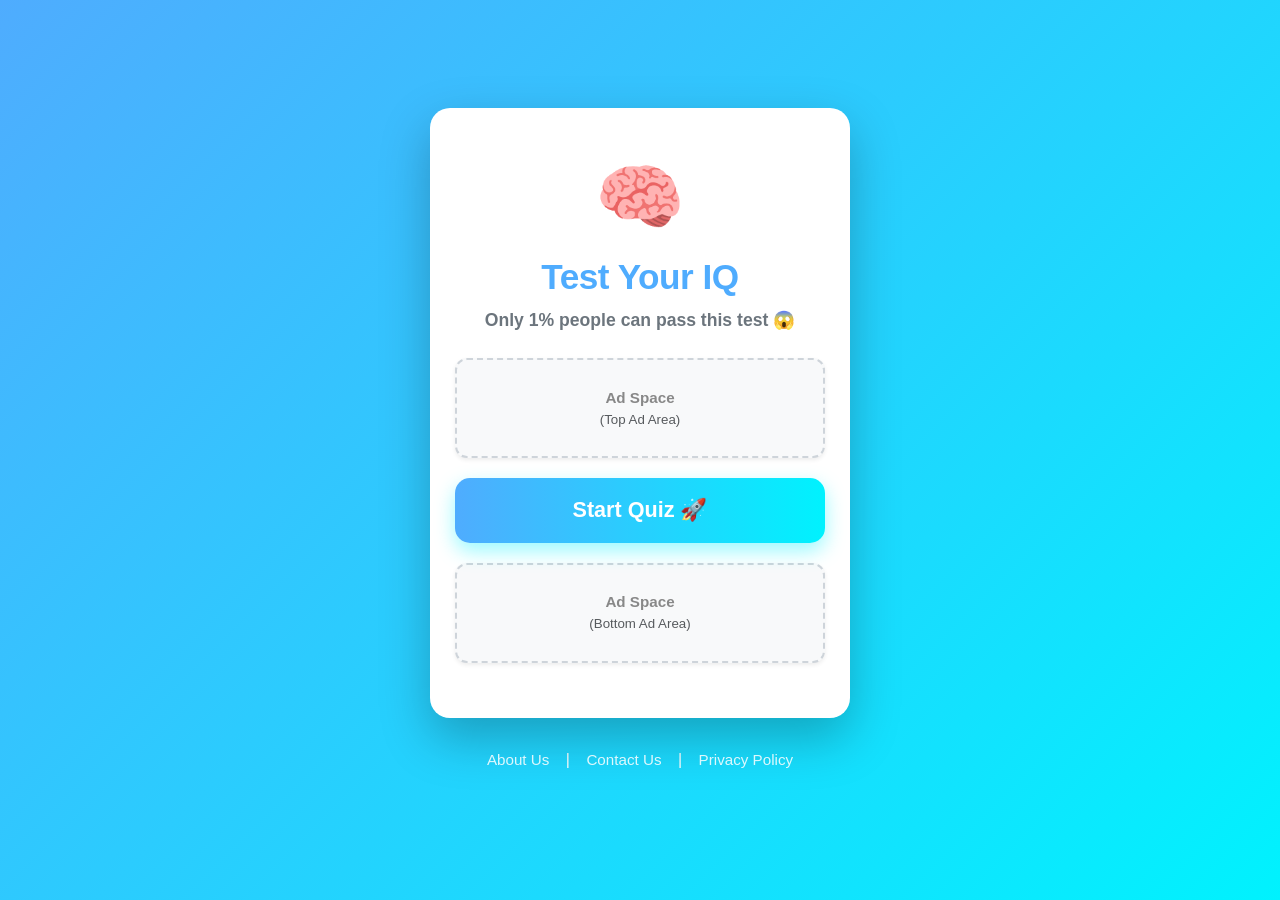
==== index.html @ bcdb6fd7 "first chnage first chnage" ====
<!DOCTYPE html>
<html lang="en">
<head>
    <meta charset="UTF-8">
    <meta name="viewport" content="width=device-width, initial-scale=1.0">
    <title>🧠 Test Your IQ | Premium Quiz</title>
    <!-- Bootstrap 5 CSS -->
    <link href="https://cdn.jsdelivr.net/npm/bootstrap@5.3.0/dist/css/bootstrap.min.css" rel="stylesheet">
    <style>
        :root {
            --primary-color: #4facfe;
            --secondary-color: #00f2fe;
            --text-dark: #222222;
            --ad-bg: #f8f9fa;
            --ad-border: #ced4da;
        }
        
        body {
            /* Full screen gradient background */
            background: linear-gradient(135deg, var(--primary-color) 0%, var(--secondary-color) 100%);
            font-family: Arial, sans-serif;
            color: #ffffff;
            margin: 0;
            min-height: 100vh;
            display: flex;
            flex-direction: column;
            justify-content: center;
            align-items: center;
            overflow-x: hidden;
        }

        /* Centered card design */
        .quiz-card {
            background: #ffffff;
            color: var(--text-dark);
            border-radius: 20px;
            padding: 35px 25px;
            max-width: 420px;
            width: 92%;
            box-shadow: 0 20px 50px rgba(0,0,0,0.25);
            text-align: center;
            
            /* Subtle fade-in animation */
            opacity: 0;
            transform: translateY(30px);
            animation: slideUpFadeIn 0.8s cubic-bezier(0.2, 0.8, 0.2, 1) forwards;
        }

        @keyframes slideUpFadeIn {
            to {
                opacity: 1;
                transform: translateY(0);
            }
        }

        .emoji-icon {
            font-size: 4.5rem;
            margin-bottom: 5px;
            display: inline-block;
            animation: float 3s ease-in-out infinite;
        }

        @keyframes float {
            0% { transform: translateY(0px); }
            50% { transform: translateY(-10px); }
            100% { transform: translateY(0px); }
        }

        h1 {
            font-weight: 800;
            font-size: 2.2rem;
            margin-bottom: 8px;
            color: var(--primary-color);
            letter-spacing: -0.5px;
        }

        p.subtitle {
            font-size: 1.1rem;
            color: #6c757d;
            font-weight: 600;
            margin-bottom: 25px;
        }

        /* Large, eye-catching button */
        .btn-start {
            background: linear-gradient(to right, #4facfe, #00f2fe);
            color: #ffffff;
            font-size: 1.35rem;
            font-weight: bold;
            padding: 16px;
            border-radius: 15px;
            border: none;
            width: 100%;
            text-decoration: none;
            display: inline-block;
            transition: all 0.3s ease;
            box-shadow: 0 8px 20px rgba(0, 242, 254, 0.4);
            cursor: pointer;
        }

        /* Smooth hover effect */
        .btn-start:hover {
            transform: translateY(-3px) scale(1.02);
            box-shadow: 0 12px 25px rgba(0, 242, 254, 0.6);
            color: #ffffff;
        }

        .btn-start:active {
            transform: translateY(1px);
            box-shadow: 0 5px 10px rgba(0, 242, 254, 0.3);
        }

        /* Ad Placement */
        .ad-container {
            width: 100%;
            min-height: 100px;
            background-color: var(--ad-bg);
            border: 2px dashed var(--ad-border);
            display: flex;
            flex-direction: column;
            align-items: center;
            justify-content: center;
            color: #888888;
            border-radius: 12px;
            margin: 20px 0;
            font-size: 0.95rem;
            font-weight: bold;
            transition: background-color 0.3s;
        }
        
        .ad-container:hover {
            background-color: #f1f3f5;
        }

        footer {
            margin-top: 30px;
            padding-bottom: 20px;
        }

        footer a {
            color: #ffffff;
            text-decoration: none;
            font-size: 0.95rem;
            margin: 0 12px;
            opacity: 0.85;
            transition: opacity 0.3s;
            font-weight: 500;
        }

        footer a:hover {
            opacity: 1;
            text-decoration: underline;
        }
    </style>
</head>
<body>

    <!-- Main Mobile-First Centered Card -->
    <div class="quiz-card">
        
        <div class="emoji-icon">🧠</div>
        
        <h1>Test Your IQ</h1>
        <p class="subtitle">Only 1% people can pass this test 😱</p>

        <!-- Top Ad Placement (Above the button) -->
        <div class="ad-container shadow-sm">
            Ad Space
            <small class="fw-normal text-muted">(Top Ad Area)</small>
        </div>

        <!-- Start Quiz CTA Button -->
        <a href="quiz.html" class="btn-start" id="start-btn">Start Quiz 🚀</a>

        <!-- Bottom Ad Placement (Below the button) -->
        <div class="ad-container shadow-sm">
            Ad Space
            <small class="fw-normal text-muted">(Bottom Ad Area)</small>
        </div>

    </div>

    <!-- AdSense Safe Policy Pages Footer -->
    <footer class="text-center">
        <a href="about.html">About Us</a> | 
        <a href="contact.html">Contact Us</a> | 
        <a href="privacy.html">Privacy Policy</a>
    </footer>

    <!-- Bootstrap Bundle & JS -->
    <script src="https://cdn.jsdelivr.net/npm/bootstrap@5.3.0/dist/js/bootstrap.bundle.min.js"></script>
    <script>
        // Additional UX improvement: Pulse animation to draw attention to the button
        document.addEventListener('DOMContentLoaded', () => {
            const btn = document.getElementById('start-btn');
            
            // Subtle heartbeat pulse every few seconds
            setInterval(() => {
                if (!btn.matches(':hover')) {
                    btn.style.transform = "scale(1.04)";
                    setTimeout(() => {
                        btn.style.transform = "scale(1)";
                    }, 200);
                    
                    setTimeout(() => {
                        btn.style.transform = "scale(1.04)";
                        setTimeout(() => {
                            btn.style.transform = "scale(1)";
                        }, 200);
                    }, 350);
                }
            }, 4000);
        });
    </script>
</body>
</html>
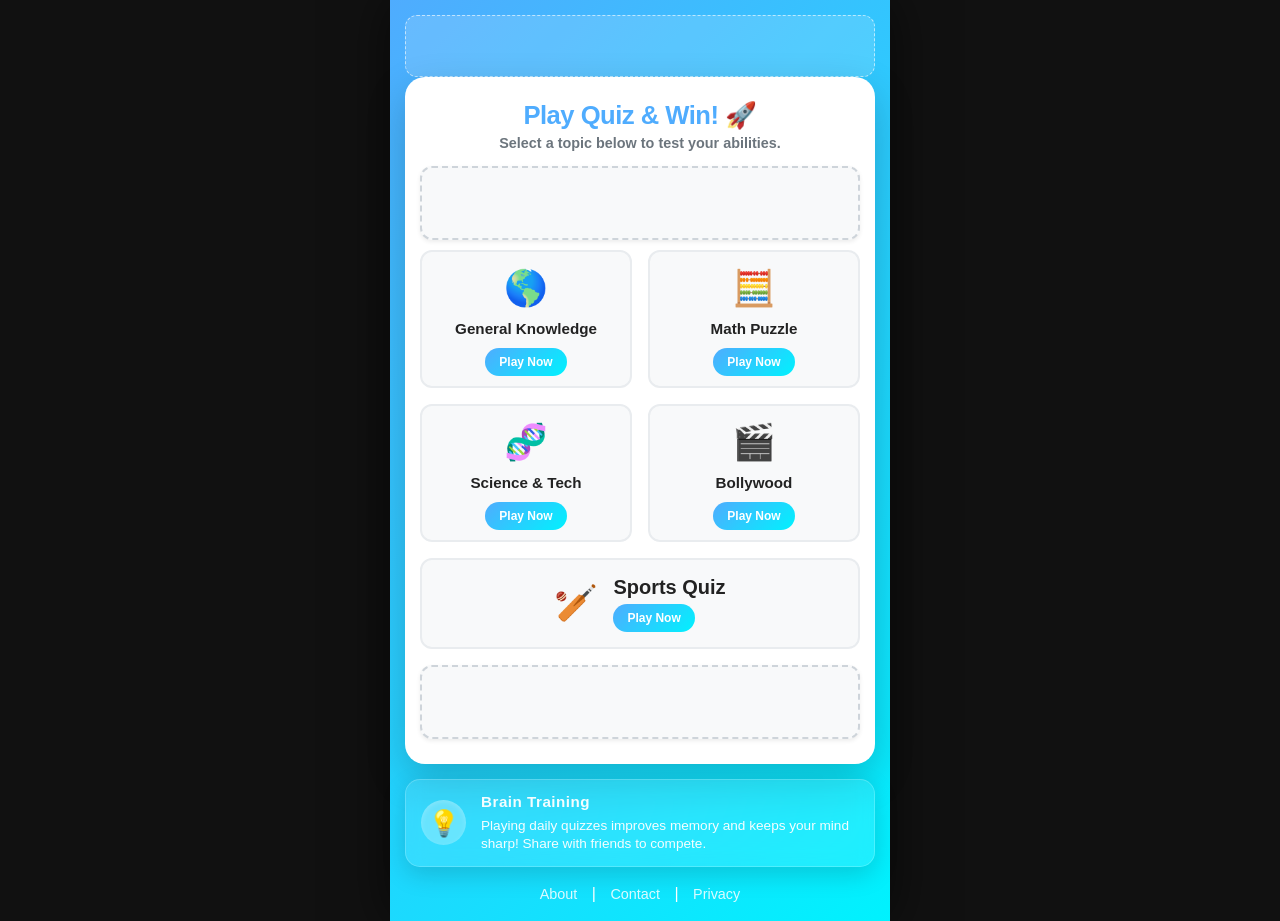
==== commit 33c1f657: "update chnage update chnage" ====
--- a/index.html
+++ b/index.html
@@ -2,8 +2,25 @@
 <html lang="en">
 <head>
     <meta charset="UTF-8">
-    <meta name="viewport" content="width=device-width, initial-scale=1.0">
-    <title>🧠 Test Your IQ | Premium Quiz</title>
+    <meta name="viewport" content="width=device-width, initial-scale=1.0, maximum-scale=1.0, user-scalable=no, viewport-fit=cover">
+    <meta name="mobile-web-app-capable" content="yes">
+    <meta name="apple-mobile-web-app-capable" content="yes">
+    <meta name="apple-mobile-web-app-status-bar-style" content="black-translucent">
+    <meta name="theme-color" content="#4facfe">
+    <meta name="description" content="Play the ultimate Viral Quiz App! Test your General Knowledge, Math, Science, Bollywood, and Sports skills to earn a Genius score.">
+    <meta name="keywords" content="quiz, test your iq, gk quiz, math puzzle, bollywood quiz, sports quiz, viral quiz">
+    <meta name="author" content="Quiz App">
+    
+    <!-- Open Graph for WhatsApp & Facebook Sharing -->
+    <meta property="og:title" content="🧠 Test Your IQ | Premium Quiz Hub">
+    <meta property="og:description" content="Click here to play the ultimate quiz challenge and test your brain power across 5 categories!">
+    <meta property="og:type" content="website">
+    
+    <title>🧠 Test Your IQ | Premium Quiz Hub</title>
+
+    <!-- 1️⃣ Google AdSense Main Script: Ahya 'YOUR_CLIENT_ID' ni jagya e tamaru AdSense Publisher ID nakho (eg. ca-pub-1234567890123456) -->
+    <script async src="https://pagead2.googlesyndication.com/pagead/js/adsbygoogle.js?client=ca-pub-YOUR_CLIENT_ID" crossorigin="anonymous"></script>
+
     <!-- Bootstrap 5 CSS -->
     <link href="https://cdn.jsdelivr.net/npm/bootstrap@5.3.0/dist/css/bootstrap.min.css" rel="stylesheet">
     <style>
@@ -14,106 +31,178 @@
             --ad-bg: #f8f9fa;
             --ad-border: #ced4da;
         }
-        
+
         body {
-            /* Full screen gradient background */
-            background: linear-gradient(135deg, var(--primary-color) 0%, var(--secondary-color) 100%);
+            background: url('https://images.unsplash.com/photo-1557683316-973673baf926?auto=format&fit=crop&w=1920&q=80') center/cover fixed, #111;
             font-family: Arial, sans-serif;
             color: #ffffff;
             margin: 0;
             min-height: 100vh;
             display: flex;
+            justify-content: center;
+            align-items: flex-start;
+        }
+
+        #app-wrapper {
+            background: linear-gradient(135deg, var(--primary-color) 0%, var(--secondary-color) 100%);
+            width: 100%;
+            max-width: 500px;
+            min-height: 100vh;
+            display: flex;
             flex-direction: column;
-            justify-content: center;
-            align-items: center;
-            overflow-x: hidden;
-        }
-
-        /* Centered card design */
-        .quiz-card {
+            justify-content: space-between;
+            align-items: center;
+            padding: 15px 15px 5px 15px;
+            box-shadow: 0 0 50px rgba(0,0,0,0.6);
+            position: relative;
+        }
+
+        .top-banner-ad {
+            width: 100%;
+            background: rgba(255,255,255,0.15);
+            border: 1px dashed rgba(255,255,255,0.6);
+            border-radius: 12px;
+            padding: 10px;
+            text-align: center;
+            color: #ffffff;
+            font-weight: bold;
+            margin-bottom: 15px;
+            min-height: 60px;
+            display: flex;
+            flex-direction: column;
+            align-items: center;
+            justify-content: center;
+            font-size: 0.9rem;
+        }
+
+        .bottom-info-card {
+            background: rgba(255, 255, 255, 0.1);
+            backdrop-filter: blur(10px);
+            -webkit-backdrop-filter: blur(10px);
+            border: 1px solid rgba(255, 255, 255, 0.2);
+            border-radius: 15px;
+            padding: 12px 15px;
+            margin-top: 15px;
+            display: flex;
+            align-items: center;
+            gap: 15px;
+            text-align: left;
+            color: #ffffff;
+            box-shadow: 0 8px 25px rgba(0,0,0,0.15);
+            width: 100%;
+        }
+
+        .info-icon {
+            font-size: 1.6rem;
+            flex-shrink: 0;
+            background: rgba(255,255,255,0.25);
+            width: 45px;
+            height: 45px;
+            display: flex;
+            justify-content: center;
+            align-items: center;
+            border-radius: 50%;
+            box-shadow: inset 0 2px 5px rgba(255,255,255,0.2);
+        }
+
+        .info-text {
+            font-size: 0.85rem;
+            line-height: 1.35;
+            opacity: 0.95;
+            flex: 1;
+        }
+
+        .info-text strong {
+            display: block;
+            font-size: 0.95rem;
+            margin-bottom: 4px;
+            color: #ffffff;
+            opacity: 1;
+            letter-spacing: 0.5px;
+        }
+
+        .main-container {
             background: #ffffff;
             color: var(--text-dark);
             border-radius: 20px;
-            padding: 35px 25px;
-            max-width: 420px;
-            width: 92%;
-            box-shadow: 0 20px 50px rgba(0,0,0,0.25);
+            padding: 15px 15px;
+            max-width: 480px;
+            width: 100%;
+            box-shadow: 0 15px 40px rgba(0,0,0,0.2);
             text-align: center;
-            
-            /* Subtle fade-in animation */
             opacity: 0;
             transform: translateY(30px);
             animation: slideUpFadeIn 0.8s cubic-bezier(0.2, 0.8, 0.2, 1) forwards;
         }
 
         @keyframes slideUpFadeIn {
-            to {
-                opacity: 1;
-                transform: translateY(0);
-            }
-        }
-
-        .emoji-icon {
-            font-size: 4.5rem;
-            margin-bottom: 5px;
-            display: inline-block;
-            animation: float 3s ease-in-out infinite;
-        }
-
-        @keyframes float {
-            0% { transform: translateY(0px); }
-            50% { transform: translateY(-10px); }
-            100% { transform: translateY(0px); }
+            to { opacity: 1; transform: translateY(0); }
         }
 
         h1 {
             font-weight: 800;
-            font-size: 2.2rem;
-            margin-bottom: 8px;
+            font-size: 1.6rem;
+            margin-bottom: 2px;
             color: var(--primary-color);
             letter-spacing: -0.5px;
         }
 
         p.subtitle {
-            font-size: 1.1rem;
+            font-size: 0.9rem;
             color: #6c757d;
             font-weight: 600;
-            margin-bottom: 25px;
-        }
-
-        /* Large, eye-catching button */
-        .btn-start {
-            background: linear-gradient(to right, #4facfe, #00f2fe);
-            color: #ffffff;
-            font-size: 1.35rem;
+            margin-bottom: 12px;
+        }
+
+        /* 5 Mini-App Categories Grid */
+        .category-box {
+            background: #f8f9fa;
+            border: 2px solid #e9ecef;
+            border-radius: 12px;
+            padding: 10px 8px;
+            cursor: pointer;
+            transition: all 0.3s ease;
+            display: flex;
+            flex-direction: column;
+            align-items: center;
+            justify-content: center;
+            height: 100%;
+            text-decoration: none;
+            color: var(--text-dark);
+        }
+
+        .category-box:hover {
+            border-color: var(--primary-color);
+            background: rgba(79, 172, 254, 0.05);
+            transform: translateY(-4px);
+            box-shadow: 0 8px 15px rgba(0, 150, 255, 0.15);
+        }
+
+        .category-icon {
+            font-size: 2.2rem;
+            margin-bottom: 5px;
+        }
+
+        .category-name {
+            font-weight: 700;
+            font-size: 0.95rem;
+            line-height: 1.2;
+        }
+
+        .category-play {
+            background: linear-gradient(135deg, var(--primary-color), var(--secondary-color));
+            color: white;
+            font-size: 0.75rem;
+            padding: 5px 14px;
+            border-radius: 20px;
+            margin-top: 10px;
             font-weight: bold;
-            padding: 16px;
-            border-radius: 15px;
-            border: none;
-            width: 100%;
-            text-decoration: none;
             display: inline-block;
-            transition: all 0.3s ease;
-            box-shadow: 0 8px 20px rgba(0, 242, 254, 0.4);
-            cursor: pointer;
-        }
-
-        /* Smooth hover effect */
-        .btn-start:hover {
-            transform: translateY(-3px) scale(1.02);
-            box-shadow: 0 12px 25px rgba(0, 242, 254, 0.6);
-            color: #ffffff;
-        }
-
-        .btn-start:active {
-            transform: translateY(1px);
-            box-shadow: 0 5px 10px rgba(0, 242, 254, 0.3);
-        }
-
-        /* Ad Placement */
+        }
+
         .ad-container {
             width: 100%;
-            min-height: 100px;
+            min-height: 70px;
             background-color: var(--ad-bg);
             border: 2px dashed var(--ad-border);
             display: flex;
@@ -122,26 +211,21 @@
             justify-content: center;
             color: #888888;
             border-radius: 12px;
-            margin: 20px 0;
-            font-size: 0.95rem;
+            margin: 10px 0;
+            font-size: 0.85rem;
             font-weight: bold;
-            transition: background-color 0.3s;
-        }
-        
-        .ad-container:hover {
-            background-color: #f1f3f5;
         }
 
         footer {
-            margin-top: 30px;
-            padding-bottom: 20px;
+            margin-top: 15px;
+            padding-bottom: 10px;
         }
 
         footer a {
             color: #ffffff;
             text-decoration: none;
-            font-size: 0.95rem;
-            margin: 0 12px;
+            font-size: 0.9rem;
+            margin: 0 10px;
             opacity: 0.85;
             transition: opacity 0.3s;
             font-weight: 500;
@@ -154,63 +238,128 @@
     </style>
 </head>
 <body>
-
-    <!-- Main Mobile-First Centered Card -->
-    <div class="quiz-card">
+    <div id="app-wrapper">
+
+        <div class="w-100">
+            <!-- Top External Banner Ad -->
+            <div class="top-banner-ad" style="margin-bottom: 0; padding: 0; display: block; overflow: hidden;">
+                <!-- 2️⃣ First Ad Unit: Ahya 'YOUR_CLIENT_ID' ane 'YOUR_AD_SLOT_ID_1' ni jagya e tamari AdSense detail nakho -->
+                <ins class="adsbygoogle"
+                     style="display:block; min-height: 60px;"
+                     data-ad-client="ca-pub-YOUR_CLIENT_ID"
+                     data-ad-slot="YOUR_AD_SLOT_ID_1"
+                     data-ad-format="auto"
+                     data-full-width-responsive="true"></ins>
+                <script>
+                     (adsbygoogle = window.adsbygoogle || []).push({});
+                </script>
+            </div>
+        </div>
+
+        <div class="main-container">
         
-        <div class="emoji-icon">🧠</div>
-        
-        <h1>Test Your IQ</h1>
-        <p class="subtitle">Only 1% people can pass this test 😱</p>
-
-        <!-- Top Ad Placement (Above the button) -->
-        <div class="ad-container shadow-sm">
-            Ad Space
-            <small class="fw-normal text-muted">(Top Ad Area)</small>
-        </div>
-
-        <!-- Start Quiz CTA Button -->
-        <a href="quiz.html" class="btn-start" id="start-btn">Start Quiz 🚀</a>
-
-        <!-- Bottom Ad Placement (Below the button) -->
-        <div class="ad-container shadow-sm">
-            Ad Space
-            <small class="fw-normal text-muted">(Bottom Ad Area)</small>
-        </div>
-
-    </div>
-
-    <!-- AdSense Safe Policy Pages Footer -->
-    <footer class="text-center">
-        <a href="about.html">About Us</a> | 
-        <a href="contact.html">Contact Us</a> | 
-        <a href="privacy.html">Privacy Policy</a>
-    </footer>
-
-    <!-- Bootstrap Bundle & JS -->
+        <h1 class="mt-2">Play Quiz & Win! 🚀</h1>
+        <p class="subtitle">Select a topic below to test your abilities.</p>
+
+        <!-- Top Ad Placement -->
+        <div class="ad-container shadow-sm" style="padding: 0; overflow: hidden; display: block;">
+            <!-- 3️⃣ Second Ad Unit: Ahya 'YOUR_CLIENT_ID' ane 'YOUR_AD_SLOT_ID_2' ni jagya e tamari detail nakho -->
+            <ins class="adsbygoogle"
+                 style="display:block; min-height: 70px;"
+                 data-ad-client="ca-pub-YOUR_CLIENT_ID"
+                 data-ad-slot="YOUR_AD_SLOT_ID_2"
+                 data-ad-format="auto"
+                 data-full-width-responsive="true"></ins>
+            <script>
+                 (adsbygoogle = window.adsbygoogle || []).push({});
+            </script>
+        </div>
+
+        <!-- 5 Category Cards System -->
+        <div class="row g-3 mb-3">
+            <div class="col-6">
+                <div class="category-box" onclick="startQuiz('gk')">
+                    <div class="category-icon">🌎</div>
+                    <div class="category-name">General Knowledge</div>
+                    <div class="category-play">Play Now</div>
+                </div>
+            </div>
+            <div class="col-6">
+                <div class="category-box" onclick="startQuiz('math')">
+                    <div class="category-icon">🧮</div>
+                    <div class="category-name">Math Puzzle</div>
+                    <div class="category-play">Play Now</div>
+                </div>
+            </div>
+            <div class="col-6">
+                <div class="category-box" onclick="startQuiz('science')">
+                    <div class="category-icon">🧬</div>
+                    <div class="category-name">Science & Tech</div>
+                    <div class="category-play">Play Now</div>
+                </div>
+            </div>
+            <div class="col-6">
+                <div class="category-box" onclick="startQuiz('bollywood')">
+                    <div class="category-icon">🎬</div>
+                    <div class="category-name">Bollywood</div>
+                    <div class="category-play">Play Now</div>
+                </div>
+            </div>
+            <div class="col-12">
+                <div class="category-box" style="flex-direction: row; gap: 15px; padding: 15px;" onclick="startQuiz('sports')">
+                    <div class="category-icon" style="margin: 0;">🏏</div>
+                    <div style="text-align: left;">
+                        <div class="category-name fs-5">Sports Quiz</div>
+                        <div class="category-play" style="margin-top: 5px;">Play Now</div>
+                    </div>
+                </div>
+            </div>
+        </div>
+
+        <!-- Bottom Ad Placement -->
+        <div class="ad-container shadow-sm" style="padding: 0; overflow: hidden; display: block;">
+            <!-- 4️⃣ Third Ad Unit: Ahya 'YOUR_CLIENT_ID' ane 'YOUR_AD_SLOT_ID_3' ni jagya e tamari detail nakho -->
+            <ins class="adsbygoogle"
+                 style="display:block; min-height: 70px;"
+                 data-ad-client="ca-pub-YOUR_CLIENT_ID"
+                 data-ad-slot="YOUR_AD_SLOT_ID_3"
+                 data-ad-format="auto"
+                 data-full-width-responsive="true"></ins>
+            <script>
+                 (adsbygoogle = window.adsbygoogle || []).push({});
+            </script>
+        </div>
+
+        </div> <!-- End of main-container -->
+
+        <div class="w-100">
+            <!-- Premium Glassmorphism Info Card -->
+            <div class="bottom-info-card">
+                <div class="info-icon">💡</div>
+                <div class="info-text">
+                    <strong>Brain Training</strong>
+                    Playing daily quizzes improves memory and keeps your mind sharp! Share with friends to compete.
+                </div>
+            </div>
+
+            <!-- AdSense Policy Pages Footer -->
+            <footer class="text-center">
+                <a href="about.html">About</a> | 
+                <a href="contact.html">Contact</a> | 
+                <a href="privacy.html">Privacy</a>
+            </footer>
+        </div>
+
+    </div> <!-- End of app-wrapper -->
+    
     <script src="https://cdn.jsdelivr.net/npm/bootstrap@5.3.0/dist/js/bootstrap.bundle.min.js"></script>
     <script>
-        // Additional UX improvement: Pulse animation to draw attention to the button
-        document.addEventListener('DOMContentLoaded', () => {
-            const btn = document.getElementById('start-btn');
-            
-            // Subtle heartbeat pulse every few seconds
-            setInterval(() => {
-                if (!btn.matches(':hover')) {
-                    btn.style.transform = "scale(1.04)";
-                    setTimeout(() => {
-                        btn.style.transform = "scale(1)";
-                    }, 200);
-                    
-                    setTimeout(() => {
-                        btn.style.transform = "scale(1.04)";
-                        setTimeout(() => {
-                            btn.style.transform = "scale(1)";
-                        }, 200);
-                    }, 350);
-                }
-            }, 4000);
-        });
+        function startQuiz(categoryId) {
+            // Push active selection securely into local-storage memory
+            localStorage.setItem('selectedCategory', categoryId);
+            // Engage transition protocol
+            window.location.href = 'quiz.html';
+        }
     </script>
 </body>
 </html>
